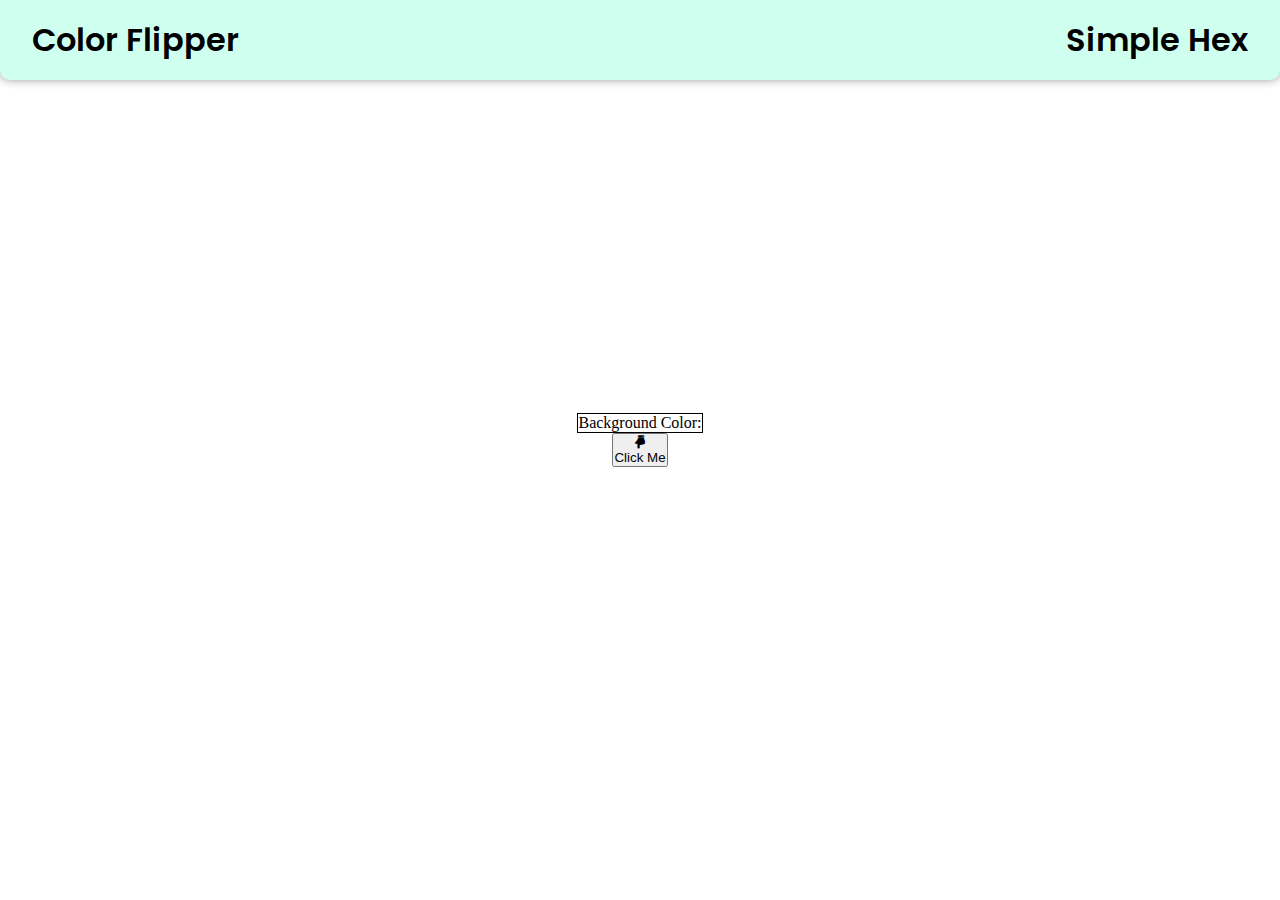
==== ColorFlipper/index.html @ b1015e36 "front-end nav bar completed" ====
<!DOCTYPE html>
<html lang="en">
<head>
    <meta charset="UTF-8">
    <meta name="viewport" content="width=device-width, initial-scale=1.0">
    <title>Document</title>
    <!-- get icon library -->
    <link rel="stylesheet" href="https://cdnjs.cloudflare.com/ajax/libs/font-awesome/5.15.1/css/all.min.css">
    <link rel="stylesheet" href="style.css">
</head>
<body>
    <header>
        <nav> <span class="title">Color Flipper</span> <span class="sub-heading">Simple Hex</span></nav>
    </header>

    <div class="container">
        <div class="Color-banner">Background Color: <div class="color-code"></div> </div>
        <button><div class="hand-icon"><i class="fas fa-hand-point-down"></i></div>Click Me </button>
    </div>
    
    <script src="./script.js"></script>
</body>
</html>
---- ColorFlipper/style.css ----
/* import poppins */
@import url('https://fonts.googleapis.com/css2?family=Poppins:wght@300;400;500;600;700&display=swap');
*{
    margin: 0;
    padding: 0;
    box-sizing: border-box;
}

header>nav{
    display: flex;
    justify-content: space-between;
    align-items: center;
    font-family: poppins;
    font-weight: 600;
    font-size: 2rem;
    padding: 1rem 2rem;
    background-color: rgb(206, 255, 239);
    box-shadow:  0 0 10px rgba(0, 0, 0, 0.4);
    border-radius: 0 0 10px 10px;
}

.container{
    display: flex;
    flex-direction: column;
    justify-content: center;
    align-items: center;
    height: 80vh;
}

.Color-banner{

    border: 1px solid black;
}
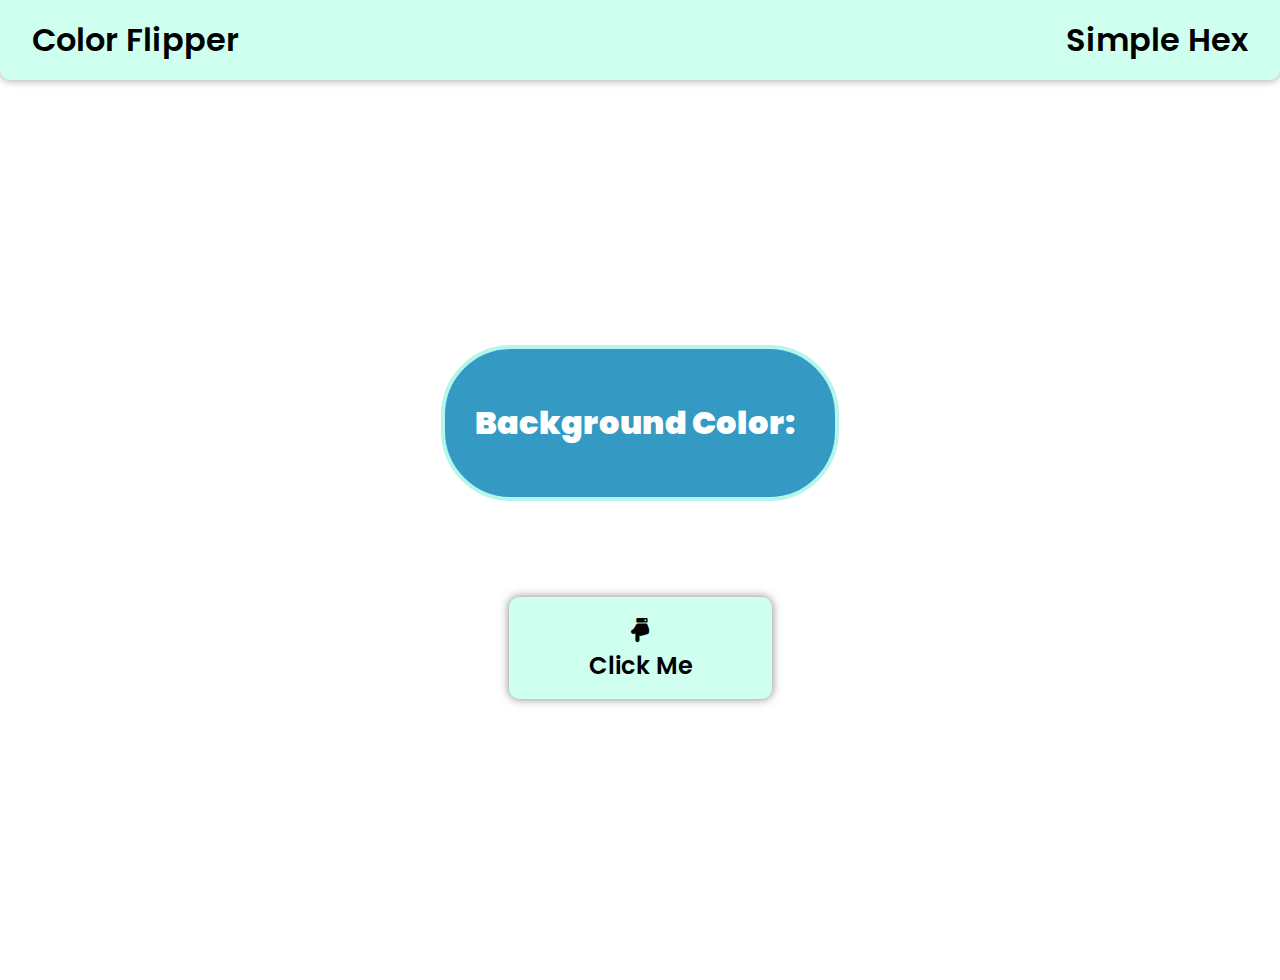
==== commit 5e5ac845: "simple project finished" ====
--- a/ColorFlipper/index.html
+++ b/ColorFlipper/index.html
@@ -14,7 +14,7 @@
     </header>
 
     <div class="container">
-        <div class="Color-banner">Background Color: <div class="color-code"></div> </div>
+        <div class="Color-banner">Background Color: <span class="color-code"></span> </div>
         <button><div class="hand-icon"><i class="fas fa-hand-point-down"></i></div>Click Me </button>
     </div>
     
--- a/ColorFlipper/style.css
+++ b/ColorFlipper/style.css
@@ -24,10 +24,48 @@
     flex-direction: column;
     justify-content: center;
     align-items: center;
-    height: 80vh;
+    height: 100vh;
 }
 
 .Color-banner{
+    font-family: poppins;
+    font-weight: 900;
+    font-size: 2rem;
+    color: white;
+    background-color: rgba(47, 151, 193, 0.973);
+    border: 4px solid rgb(180, 245, 236);
+    padding: 50px 40px 50px 30px;
+    border-radius: 70px;
+    margin-bottom:5rem ;
+}
 
-    border: 1px solid black;
+.color-code{
+
+    font-family: poppins;
+    font-weight: 600;
+    font-size: 1.5rem;
+    color: blue;
+    
+}
+
+button{
+
+    font-family: poppins;
+    font-weight: 600;
+    font-size: 1.5rem;
+    padding: 1rem 5rem 1rem 5rem;
+    border: none;
+    border-radius: 10px;
+    background-color: rgb(206, 255, 239);
+    box-shadow:  0 0 10px rgba(0, 0, 0, 0.5);
+    cursor: pointer;
+    margin: 1rem;
+    transition: all 0.3s ease-in-out;
+}
+
+button:hover{
+
+    background-color: rgb(2, 188, 164);
+    box-shadow:  0 0 10px rgba(0, 0, 0, 0.3);
+    border-radius: 50px;
 }